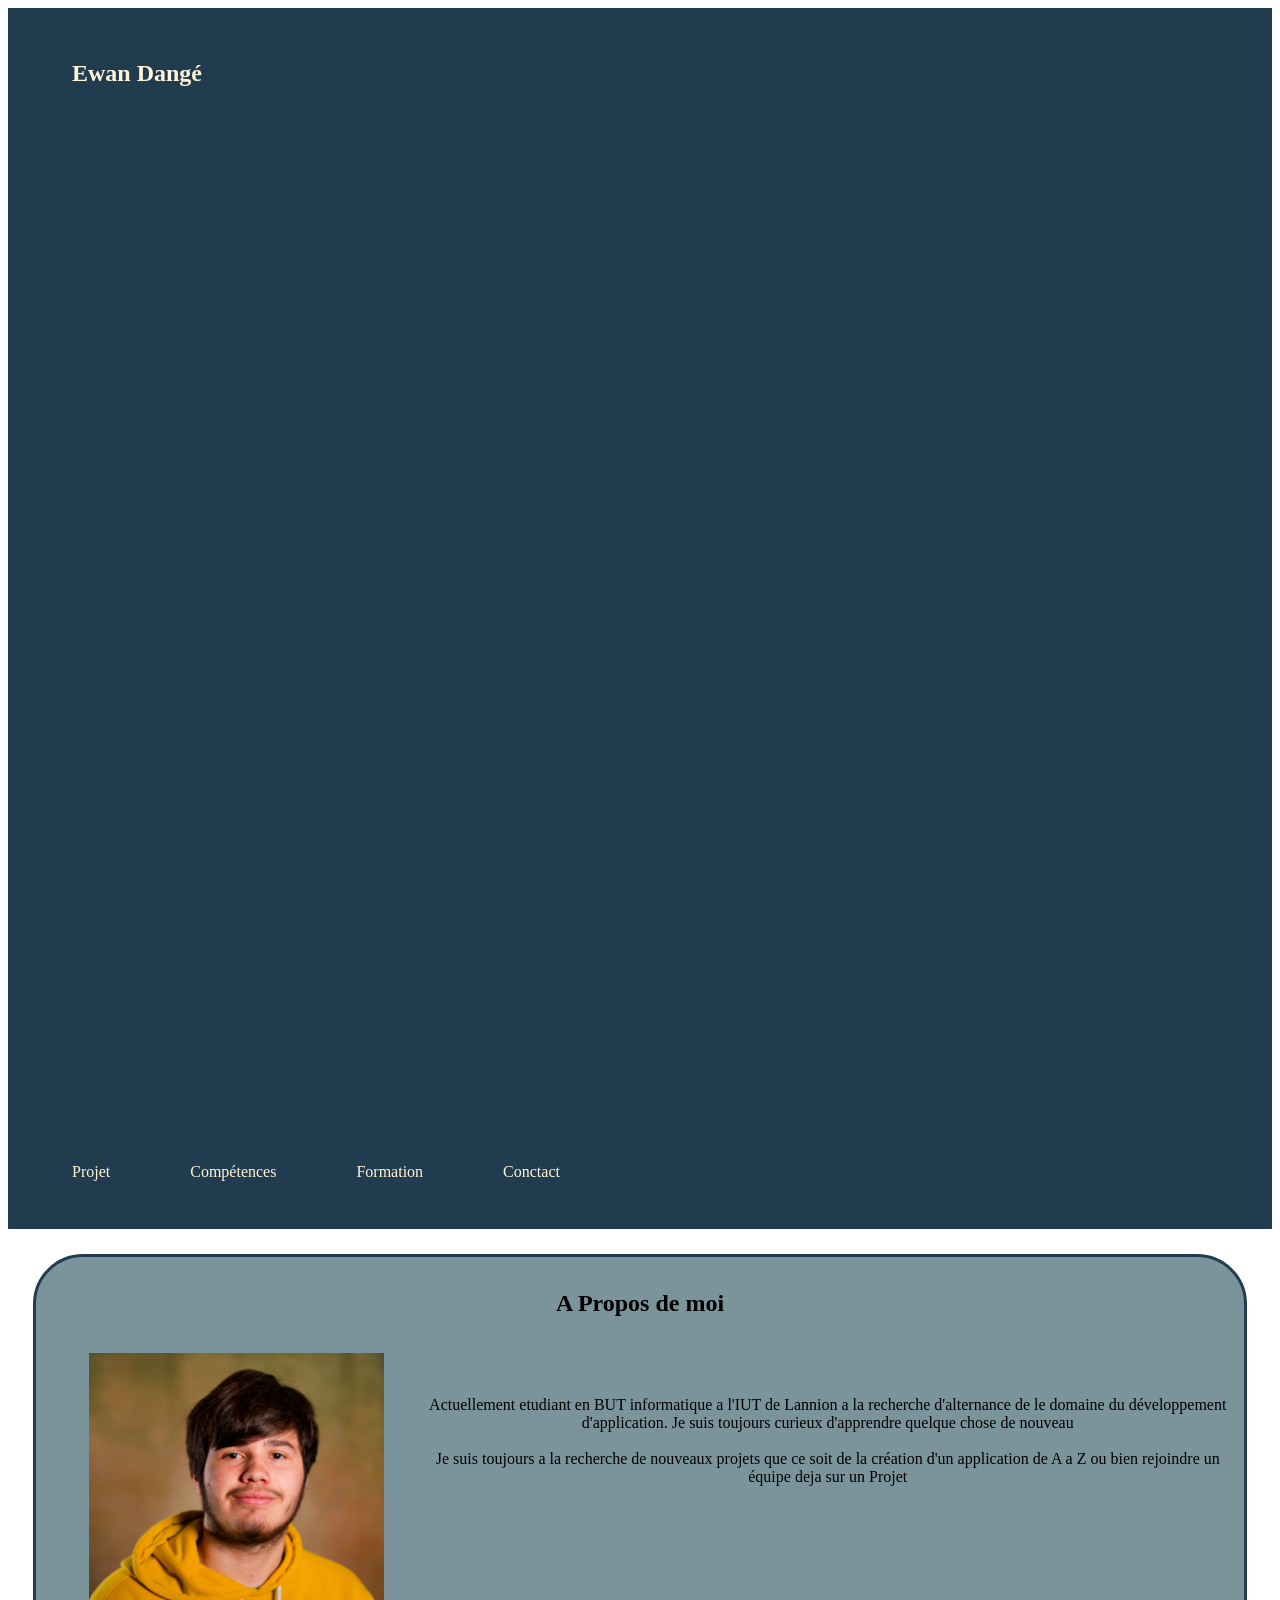
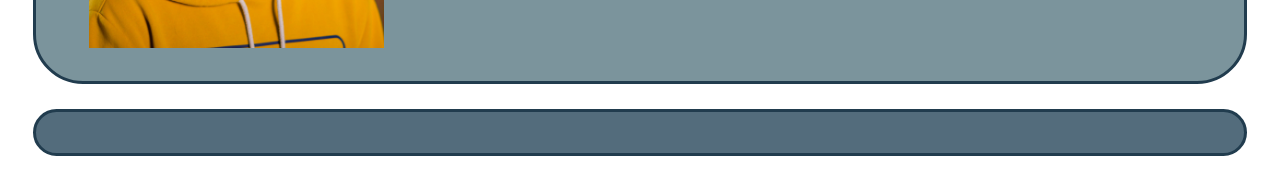
==== index.html @ 270f20a5 "rajout du css" ====
<!DOCTYPE html>
<html xmlns="http://www.w3.org/1999/xhtml" xml:lang="fr" lang="fr">
	<head>
	    	<meta charset="utf-8" >
            <meta name="author" content="Ewan Dangé" >
	    	<title>Portfolio Ewan Dangé- Accueil</title>
			<link rel="stylesheet" type="text/css" href="accueil.css" >
	</head>

    <body>
        <header>
            <nav>
                <h1><a href="#moi">Ewan Dangé</a></h1>
                <div>
                    <p>Projet</p>
                    <p>Compétences</p>
                    <p>Formation</p>
                    <p>Conctact</p>
                </div>
            </nav>
        </header>

        <main>
            <section id="moi">
                <h2>A Propos de moi</h2>
                <article>
                <figure id="photoDeProfil"><img src="./photo.jpg" alt="photo de profil" title="photo de profil" ></img></figure>
                
                <p>Actuellement etudiant en BUT informatique a l'IUT de Lannion a la recherche d'alternance de le domaine du développement d'application.
                    Je suis toujours curieux d'apprendre quelque chose de nouveau</br>
                    </br>
                    Je suis toujours a la recherche de nouveaux projets que ce soit de la création d'un application de A a Z  ou 
                    bien rejoindre un équipe deja sur un Projet
                </p>
                </article>
            </section>

            <section id="parcours">
                <figure>
                    
                </figure>
            </section>
        </main>
    </body>
---- accueil.css ----
/*MENU DE NAVIGATION*/
header{
    position: sticky;
    display: flex;
    background-color: #213C4E;
    flex-direction: row;
    justify-content: space-between;
    align-items: center;
    color:white;
    gap: 1rem;
    flex-wrap: wrap;
    padding: 1rem clamp(1rem, 3vw, 2rem);
}

h2{
    text-align: center;
}

nav{
    display: flex;
    flex-direction: row;
    color:#FFF5D9;
    justify-content: space-between;
    align-items: center;
    gap: 65rem;
    flex-wrap: wrap;
    padding: 1rem clamp(1rem, 3vw, 2rem);
}

nav>div{
    text-align: right;
    display: flex;
    flex-direction: row;
    gap:5rem;
}

nav h1:hover{
    color: black;
    text-decoration: underline;
}

nav div p:hover{
    color: black;
    font-style: italic;
}

section:nth-child(2n+1){
    background-color: #7B949C;
    border-color:#213C4E ;
}

section:nth-child(2n){
    background-color: #536C7C;
    border-color:#213C4E;
}

section{
    margin:2%;
    padding: 1%;
    border-radius: 50px;
    overflow: auto;
    border-style:solid;
}

#moi p{
    text-align: center;
    padding-top: 5%;
}

#photoDeProfil>img{
    max-width: 100%;
    height: auto;
}

#photoDeProfil{
    float: left;
    width: 25%;
    height: 50%;
    
}

a:link{
    text-decoration: none;
    color:#FFF5D9;
}

a:link:hover{
    text-decoration: none;
    color:#182241;
}

#parcours figure:nth-child(2n+1){
    background-color: #7B949C;
    border-color:#213C4E ;
}

#parcours figure:nth-child(2n){
    background-color: #536C7C;
    border-color:#213C4E;
}
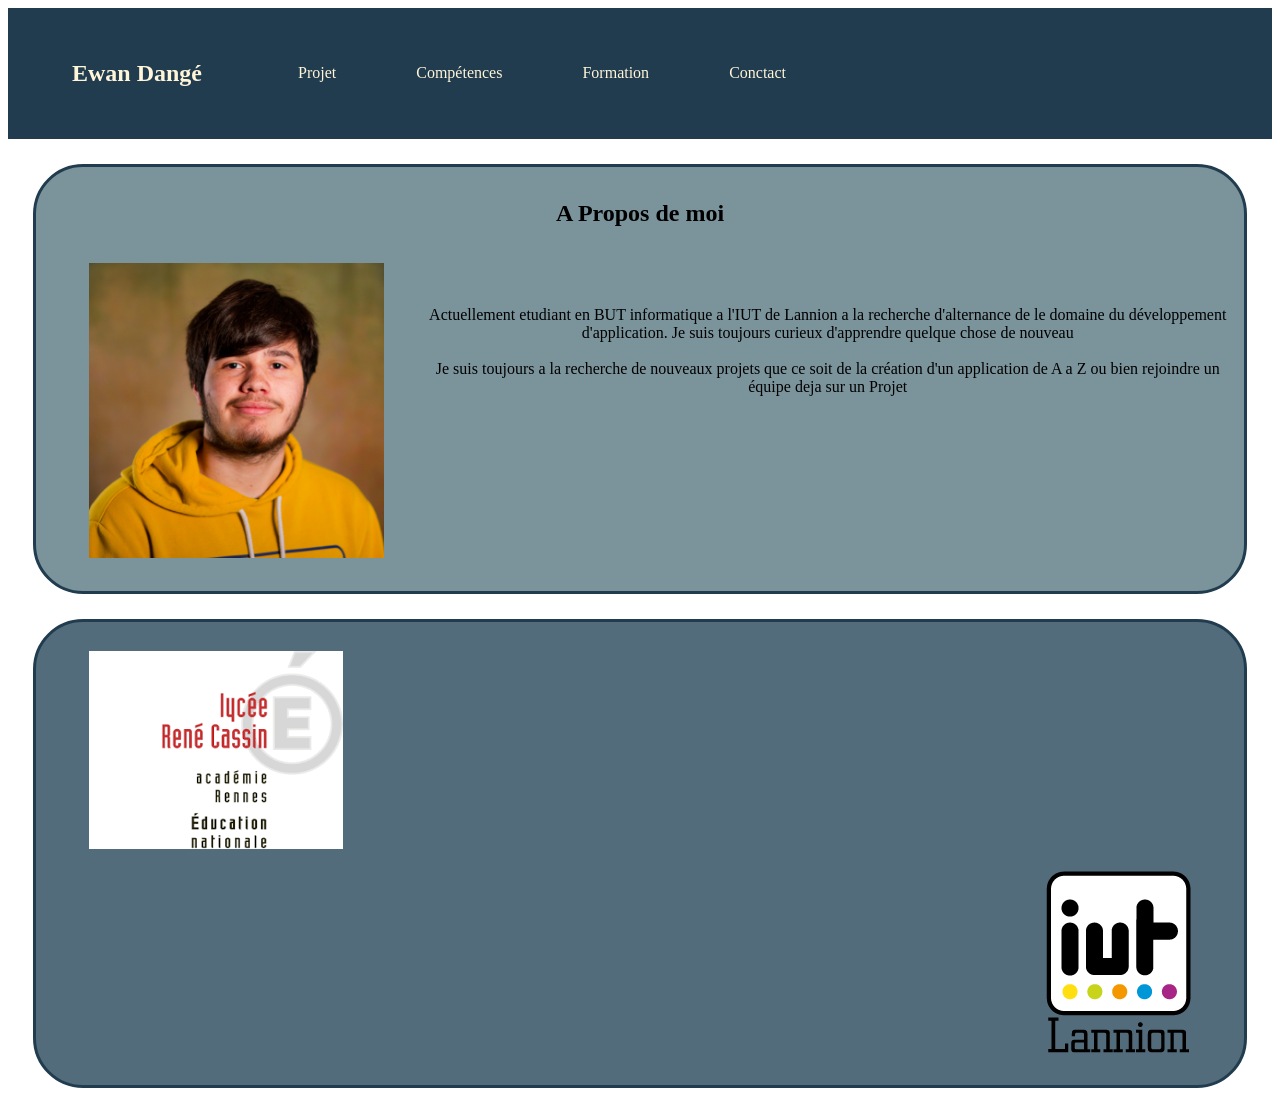
==== commit 9a62c485: "escalier de formation" ====
--- a/index.html
+++ b/index.html
@@ -14,7 +14,7 @@
                 <div>
                     <p>Projet</p>
                     <p>Compétences</p>
-                    <p>Formation</p>
+                    <p><a href="#parcours">Formation</a></p>
                     <p>Conctact</p>
                 </div>
             </nav>
@@ -35,9 +35,16 @@
                 </article>
             </section>
 
+
+
+
+
             <section id="parcours">
                 <figure>
-                    
+                    <img src="./Logo_Lycée.png" alt="logo lycée Réné Cassin" title="Lycée Rene Cassin"></img>
+                </figure>
+                <figure>
+                    <img src="./Logo_IUT.png" alt="Logo_IUT" title="IUT de Lannion">
                 </figure>
             </section>
         </main>
--- a/accueil.css
+++ b/accueil.css
@@ -22,7 +22,7 @@
     color:#FFF5D9;
     justify-content: space-between;
     align-items: center;
-    gap: 65rem;
+    gap: 6rem;
     flex-wrap: wrap;
     padding: 1rem clamp(1rem, 3vw, 2rem);
 }
@@ -90,11 +90,10 @@
 }
 
 #parcours figure:nth-child(2n+1){
-    background-color: #7B949C;
-    border-color:#213C4E ;
+    text-align:left;
+
 }
 
 #parcours figure:nth-child(2n){
-    background-color: #536C7C;
-    border-color:#213C4E;
+    text-align: right;
 }
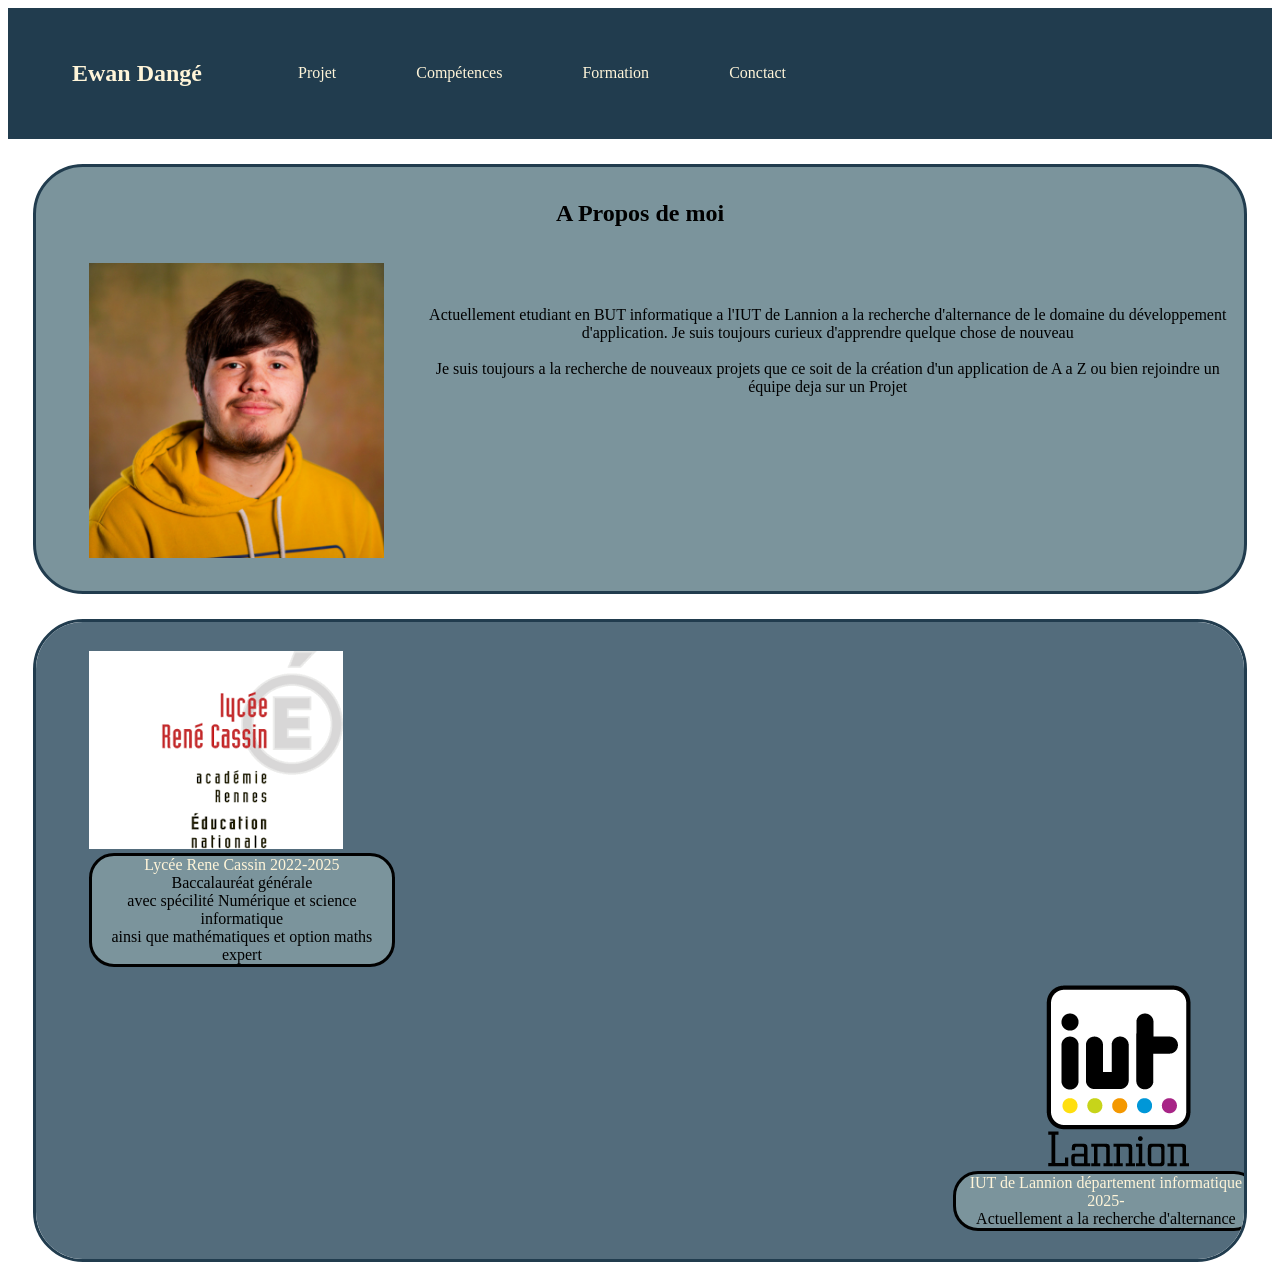
==== commit 032b6296: "partie parcours" ====
--- a/index.html
+++ b/index.html
@@ -5,6 +5,7 @@
             <meta name="author" content="Ewan Dangé" >
 	    	<title>Portfolio Ewan Dangé- Accueil</title>
 			<link rel="stylesheet" type="text/css" href="accueil.css" >
+            <link rel="icon" href="./icone.png">
 	</head>
 
     <body>
@@ -42,9 +43,15 @@
             <section id="parcours">
                 <figure>
                     <img src="./Logo_Lycée.png" alt="logo lycée Réné Cassin" title="Lycée Rene Cassin"></img>
+                    <figcaption><a href="https://www.lycee-rene-cassin-montfort-sur-meu.ac-rennes.fr">Lycée Rene Cassin 2022-2025</a> </br>
+                    Baccalauréat générale</br> 
+                    avec spécilité Numérique et science informatique</br> 
+                    ainsi que mathématiques et option maths expert </figcaption>
                 </figure>
-                <figure>
+                <figure id="iut">
                     <img src="./Logo_IUT.png" alt="Logo_IUT" title="IUT de Lannion">
+                    <figcaption><a href="https://iut-lannion.univ-rennes.fr">IUT de Lannion département informatique 2025-</a></br>
+                    Actuellement a la recherche d'alternance</figcaption>
                 </figure>
             </section>
         </main>
--- a/accueil.css
+++ b/accueil.css
@@ -78,9 +78,12 @@
     height: 50%;
     
 }
-
+a {
+  text-decoration: none; 
+  color: inherit;     
+}
 a:link{
-    text-decoration: none;
+   text-decoration: none;
     color:#FFF5D9;
 }
 
@@ -89,6 +92,7 @@
     color:#182241;
 }
 
+
 #parcours figure:nth-child(2n+1){
     text-align:left;
 
@@ -96,4 +100,27 @@
 
 #parcours figure:nth-child(2n){
     text-align: right;
+}
+
+#parcours figcaption{
+    text-align: center;
+    background-color: #7B949C;
+    border-color:#213C4E ;
+    border-radius: 25px;
+    width: 300px;
+    height: auto;
+    border-color: black;
+    border-style: solid;
+}
+
+#iut figcaption{
+    text-align: center;
+    background-color: #7B949C;
+    border-color:#213C4E ;
+    border-radius: 25px;
+    width: 300px;
+    height: auto;
+    border-color: black;
+    border-style: solid;
+    margin:0em 0em 0em 54em;
 }
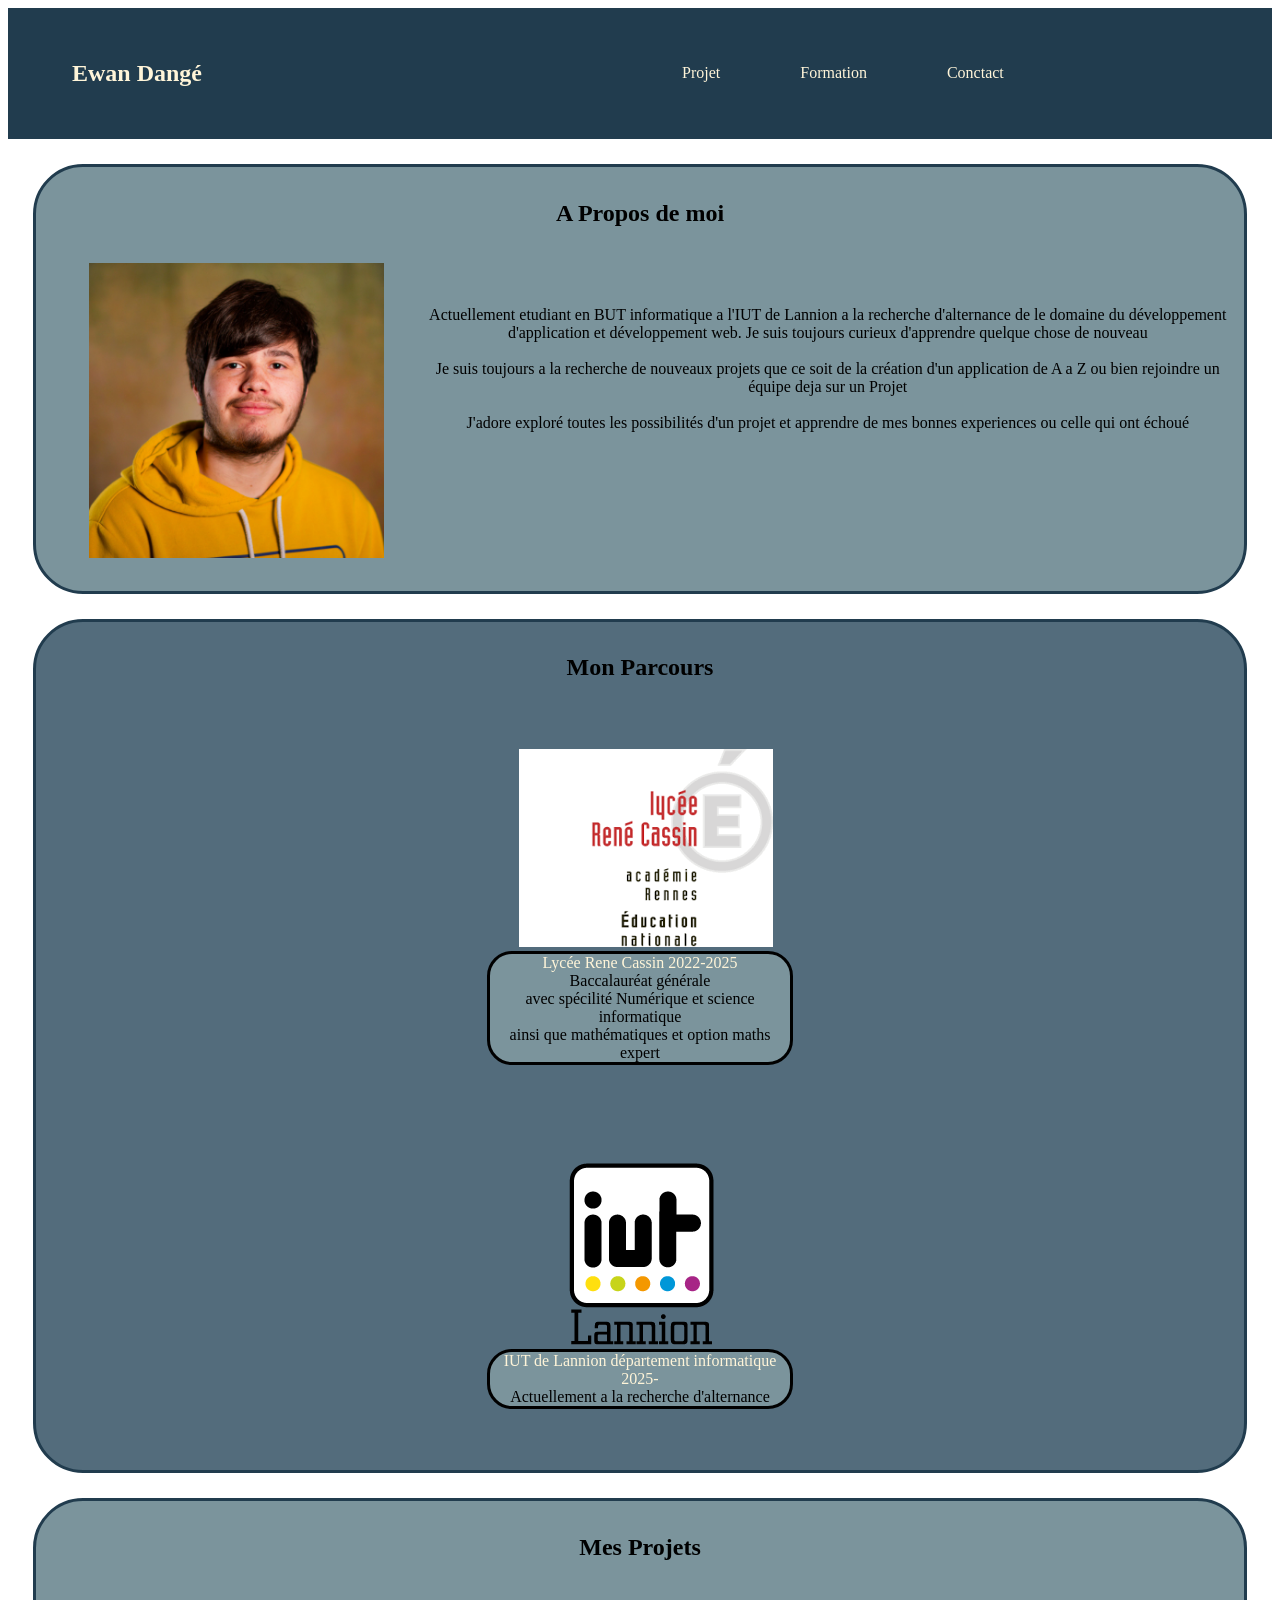
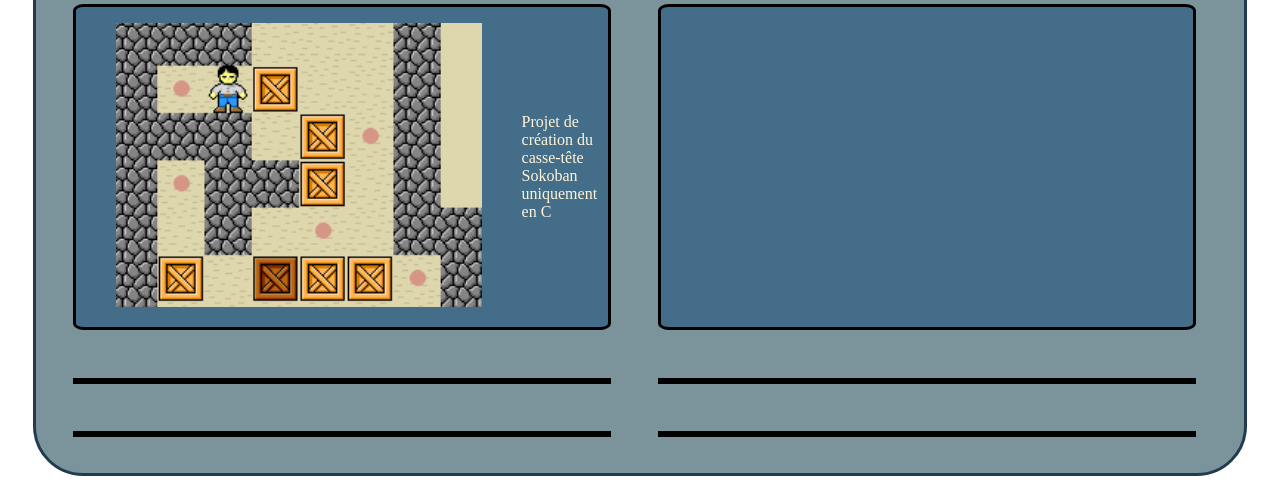
==== commit e27e59c0: "debut des projets" ====
--- a/index.html
+++ b/index.html
@@ -12,11 +12,11 @@
         <header>
             <nav>
                 <h1><a href="#moi">Ewan Dangé</a></h1>
+                <div></div><div></div><div></div><div></div>
                 <div>
-                    <p>Projet</p>
-                    <p>Compétences</p>
+                    <p><a href="#Projet">Projet</a></p>
                     <p><a href="#parcours">Formation</a></p>
-                    <p>Conctact</p>
+                    <p><a>Conctact</a></p>
                 </div>
             </nav>
         </header>
@@ -27,11 +27,14 @@
                 <article>
                 <figure id="photoDeProfil"><img src="./photo.jpg" alt="photo de profil" title="photo de profil" ></img></figure>
                 
-                <p>Actuellement etudiant en BUT informatique a l'IUT de Lannion a la recherche d'alternance de le domaine du développement d'application.
+                <p>Actuellement etudiant en BUT informatique a l'IUT de Lannion a la recherche d'alternance de le domaine du développement d'application et développement web.
                     Je suis toujours curieux d'apprendre quelque chose de nouveau</br>
                     </br>
                     Je suis toujours a la recherche de nouveaux projets que ce soit de la création d'un application de A a Z  ou 
                     bien rejoindre un équipe deja sur un Projet
+                    </br>
+                    </br>
+                    J'adore exploré toutes les possibilités d'un projet et apprendre de mes bonnes experiences ou celle qui ont échoué
                 </p>
                 </article>
             </section>
@@ -41,7 +44,8 @@
 
 
             <section id="parcours">
-                <figure>
+                <h2>Mon Parcours</h2>
+                <figure id="lycee">
                     <img src="./Logo_Lycée.png" alt="logo lycée Réné Cassin" title="Lycée Rene Cassin"></img>
                     <figcaption><a href="https://www.lycee-rene-cassin-montfort-sur-meu.ac-rennes.fr">Lycée Rene Cassin 2022-2025</a> </br>
                     Baccalauréat générale</br> 
@@ -54,5 +58,28 @@
                     Actuellement a la recherche d'alternance</figcaption>
                 </figure>
             </section>
+
+
+            <section id="Projet">
+                <h2>Mes Projets</h2>
+                <div>
+                    <article id="C1">
+                        <figure><img src="./projets/sokoban.png"></figure>
+                        <p>Projet de création du casse-tête Sokoban uniquement en C </p>
+                    </article>
+
+                    <article id="C2"></article>
+
+                    <article id="C3"></article>
+
+                    <article id="C4"></article>
+
+                    <article id="C5"></article>
+
+                    <article id="C6"></article>
+                </div>
+            </section>
+
+
         </main>
     </body>
--- a/accueil.css
+++ b/accueil.css
@@ -43,7 +43,7 @@
     color: black;
     font-style: italic;
 }
-
+/*-----------------------------------------------------------Sections--------------------------------------------------*/
 section:nth-child(2n+1){
     background-color: #7B949C;
     border-color:#213C4E ;
@@ -61,7 +61,7 @@
     overflow: auto;
     border-style:solid;
 }
-
+/*------------------------------------------------Présentation-----------------------------------------------------*/
 #moi p{
     text-align: center;
     padding-top: 5%;
@@ -78,6 +78,7 @@
     height: 50%;
     
 }
+/*-------------------------------------------------LIENS----------------------------------------------------------*/
 a {
   text-decoration: none; 
   color: inherit;     
@@ -92,15 +93,13 @@
     color:#182241;
 }
 
-
-#parcours figure:nth-child(2n+1){
-    text-align:left;
-
+/*--------------------------------------------------PARCOURS-----------------------------------------------------*/
+#parcours{
+    display: flex;
+    flex-direction: column;
+    align-items: center;
 }
 
-#parcours figure:nth-child(2n){
-    text-align: right;
-}
 
 #parcours figcaption{
     text-align: center;
@@ -113,14 +112,35 @@
     border-style: solid;
 }
 
-#iut figcaption{
-    text-align: center;
-    background-color: #7B949C;
-    border-color:#213C4E ;
-    border-radius: 25px;
-    width: 300px;
+#parcours figure{
+    padding: 2em;
+}
+
+#iut img{
+    padding: 0 0 0 5em;
+}
+
+#lycee img{
+    padding:  0 0 0 2em;
+}
+
+/*-------------------------------------------------------------Projet------------------------------------------------------------*/
+#Projet div{
+    display: flex;
+    flex-direction: row;
+    flex-wrap: wrap;
+}
+
+#Projet article{
+    display: flex;
+    flex-direction: row;
+    color: #FFF5D9;
+    align-items: center;
+    border: black;
+    border-style: solid;
+    border-radius: 2%;
+    background-color: #436d88;
+    width: 45%;
     height: auto;
-    border-color: black;
-    border-style: solid;
-    margin:0em 0em 0em 54em;
+    margin: 2%;
 }
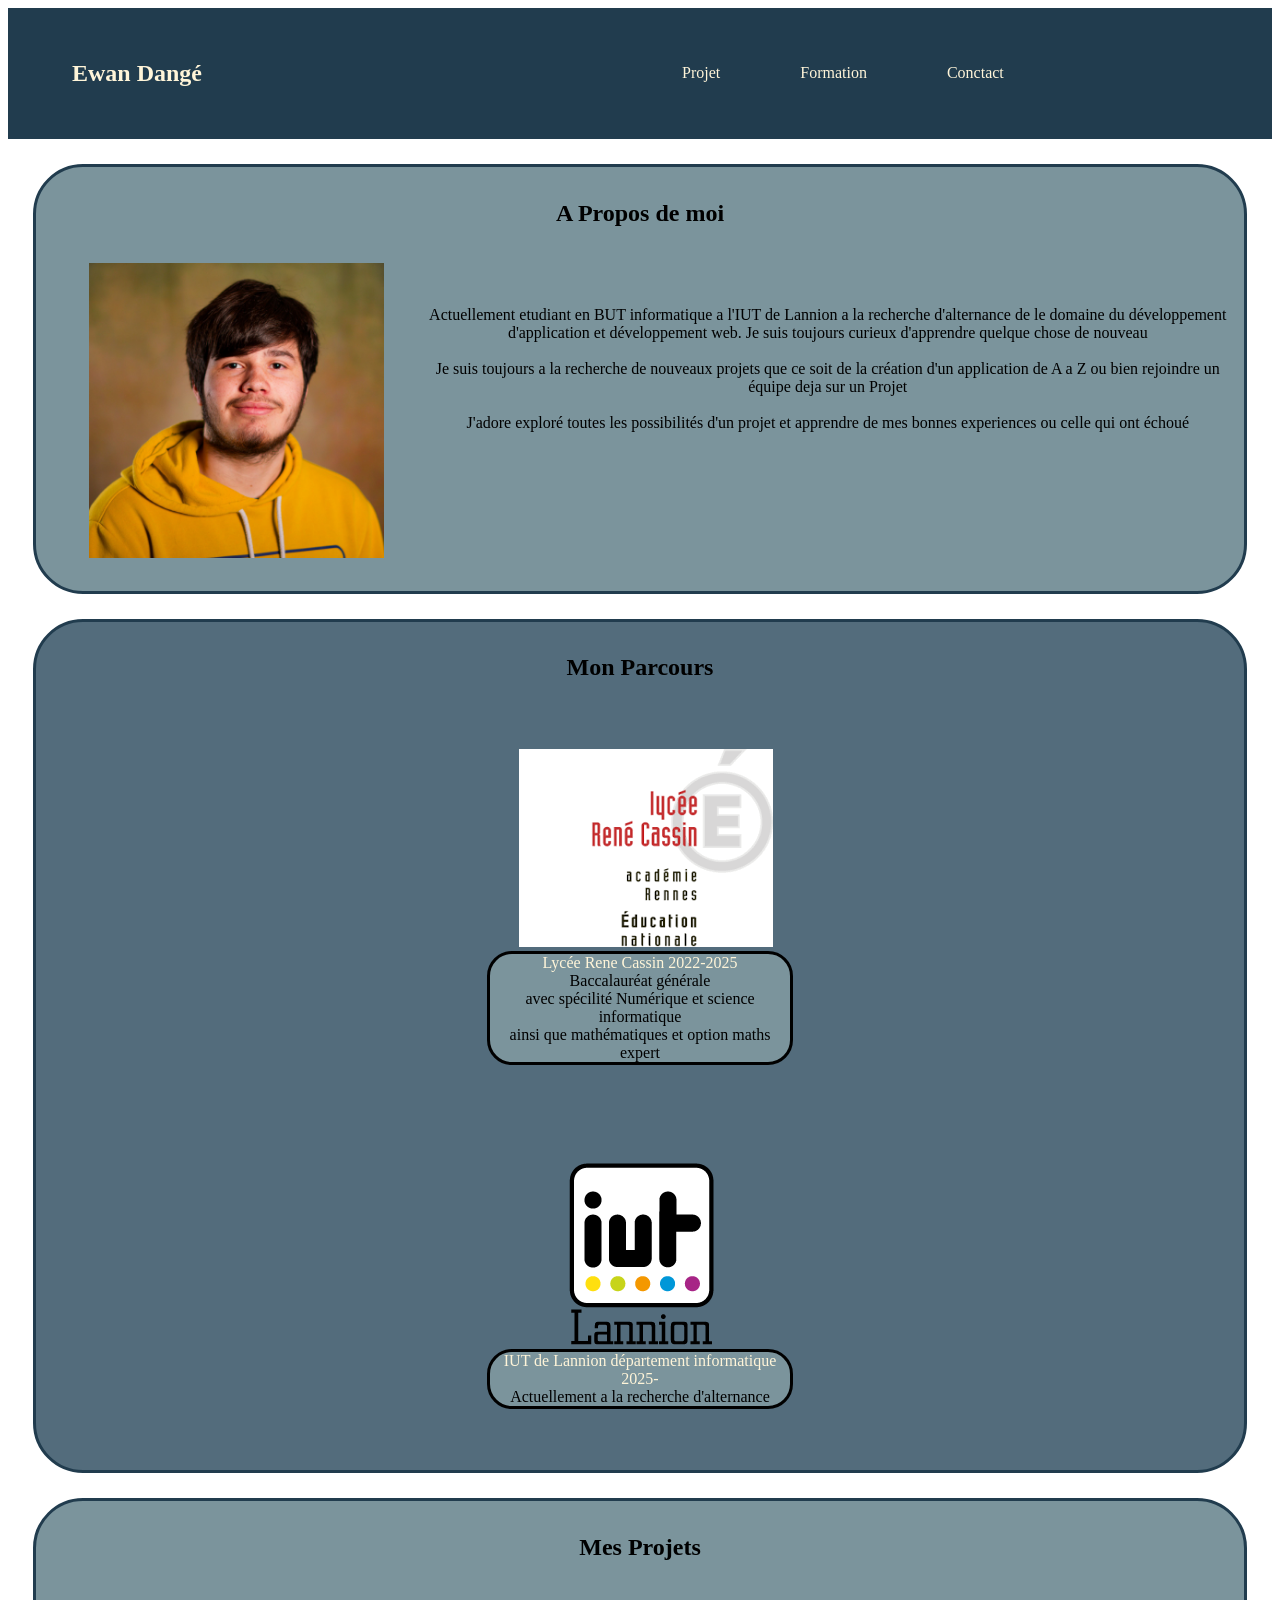
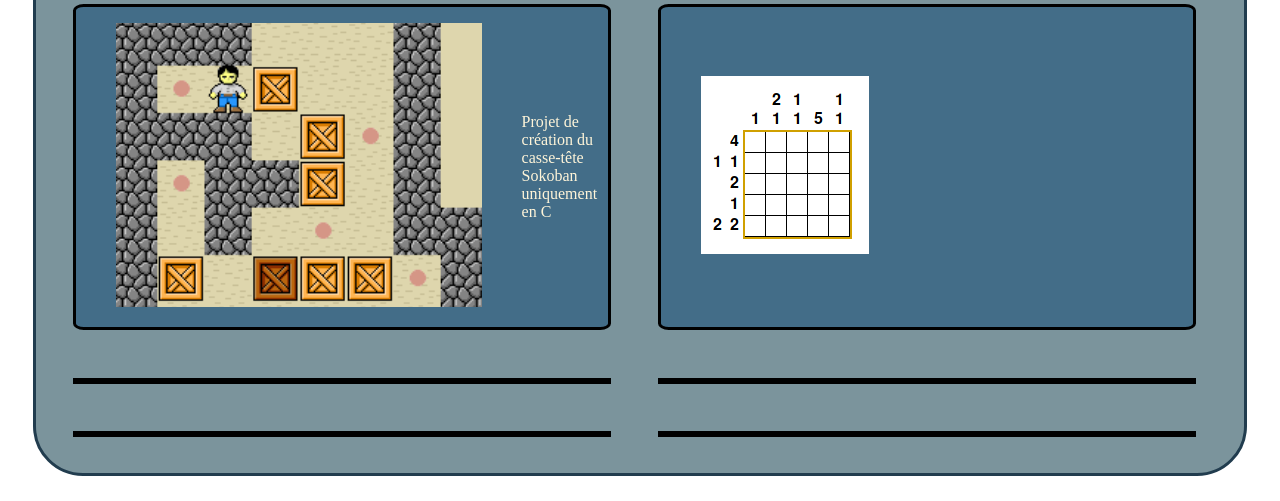
==== commit 8a866049: "picross" ====
--- a/index.html
+++ b/index.html
@@ -68,7 +68,9 @@
                         <p>Projet de création du casse-tête Sokoban uniquement en C </p>
                     </article>
 
-                    <article id="C2"></article>
+                    <article id="C2">
+                        <figure><img src="./projets/picross-vide.png"></figure>
+                    </article>
 
                     <article id="C3"></article>
 
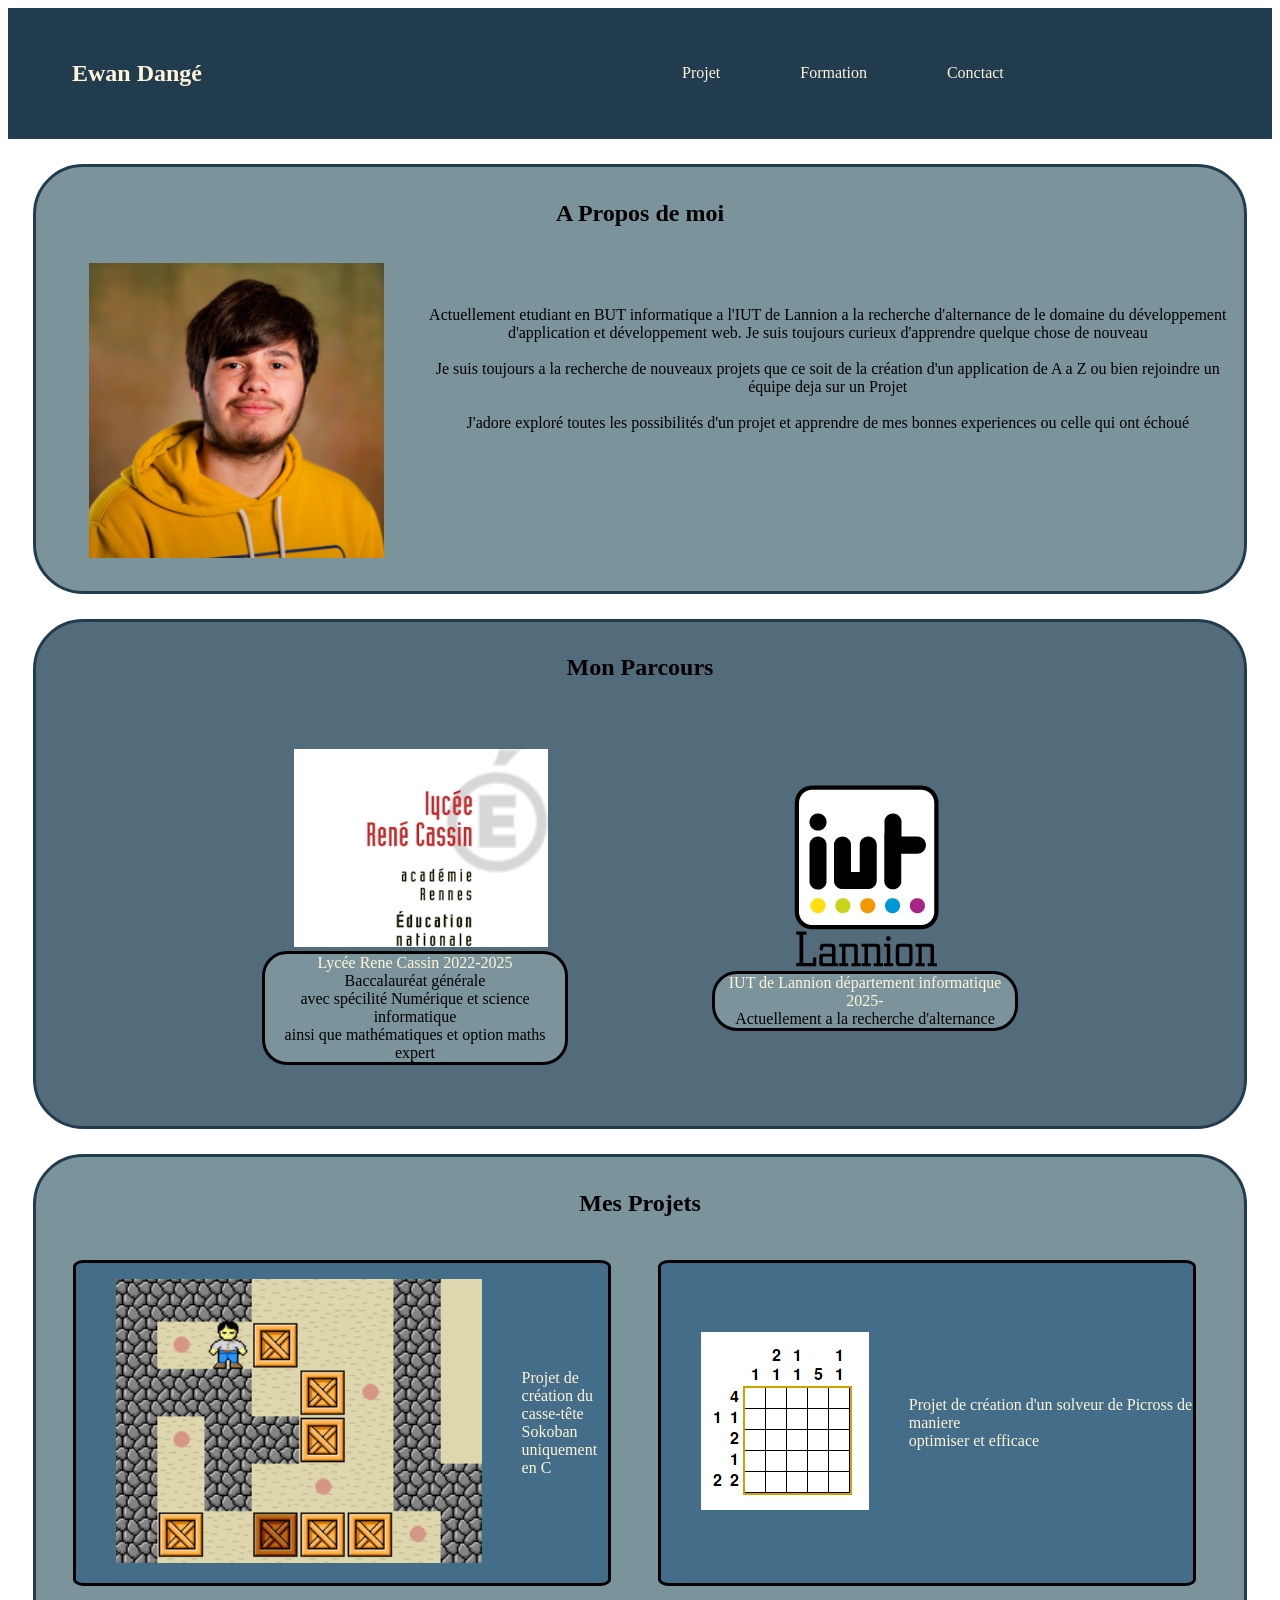
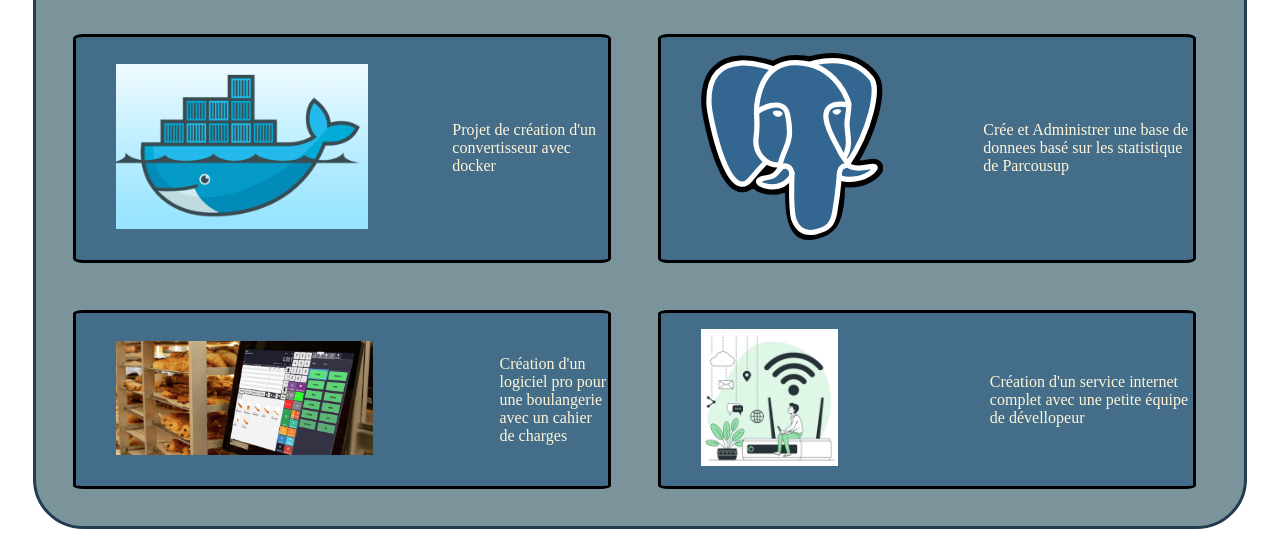
==== commit 566be337: "projets rassemblé" ====
--- a/index.html
+++ b/index.html
@@ -45,18 +45,20 @@
 
             <section id="parcours">
                 <h2>Mon Parcours</h2>
-                <figure id="lycee">
-                    <img src="./Logo_Lycée.png" alt="logo lycée Réné Cassin" title="Lycée Rene Cassin"></img>
-                    <figcaption><a href="https://www.lycee-rene-cassin-montfort-sur-meu.ac-rennes.fr">Lycée Rene Cassin 2022-2025</a> </br>
-                    Baccalauréat générale</br> 
-                    avec spécilité Numérique et science informatique</br> 
-                    ainsi que mathématiques et option maths expert </figcaption>
-                </figure>
-                <figure id="iut">
-                    <img src="./Logo_IUT.png" alt="Logo_IUT" title="IUT de Lannion">
-                    <figcaption><a href="https://iut-lannion.univ-rennes.fr">IUT de Lannion département informatique 2025-</a></br>
-                    Actuellement a la recherche d'alternance</figcaption>
-                </figure>
+                <div>
+                    <figure id="lycee">
+                        <img src="./Logo_Lycée.png" alt="logo lycée Réné Cassin" title="Lycée Rene Cassin"></img>
+                        <figcaption><a href="https://www.lycee-rene-cassin-montfort-sur-meu.ac-rennes.fr">Lycée Rene Cassin 2022-2025</a> </br>
+                        Baccalauréat générale</br> 
+                        avec spécilité Numérique et science informatique</br> 
+                        ainsi que mathématiques et option maths expert </figcaption>
+                    </figure>
+                    <figure id="iut">
+                        <img src="./Logo_IUT.png" alt="Logo_IUT" title="IUT de Lannion">
+                        <figcaption><a href="https://iut-lannion.univ-rennes.fr">IUT de Lannion département informatique 2025-</a></br>
+                        Actuellement a la recherche d'alternance</figcaption>
+                        </figure>
+                </div>
             </section>
 
 
@@ -64,21 +66,34 @@
                 <h2>Mes Projets</h2>
                 <div>
                     <article id="C1">
-                        <figure><img src="./projets/sokoban.png"></figure>
+                        <figure><img src="./projets/sokoban.png" alt="Sokoban" title="Competence Coder"></figure>
                         <p>Projet de création du casse-tête Sokoban uniquement en C </p>
                     </article>
 
                     <article id="C2">
-                        <figure><img src="./projets/picross-vide.png"></figure>
+                        <figure><img src="./projets/picross-vide.png" alt="picross" title="Competence Optimiser"></figure>
+                        <p>Projet de création d'un solveur  de Picross de maniere</br> optimiser  et efficace</p>
                     </article>
 
-                    <article id="C3"></article>
+                    <article id="C3">
+                        <figure id="docker"><img src="./projets/docker-logo.png" alt="docker" title="Competence Administrer"></figure>
+                        <p>Projet de création d'un convertisseur avec docker</p>
+                    </article>
 
-                    <article id="C4"></article>
+                    <article id="C4">
+                        <figure id="sql"><img src="./projets/Postgresql_elephant.svg" alt="bdd" title="Competence Gere les donnees"></figure>
+                        <p>Crée et Administrer une base de donnees basé sur les statistique de Parcousup</p>
+                    </article>
 
-                    <article id="C5"></article>
+                    <article id="C5">
+                        <figure id="pain"><img src="./projets/933-optimisez-gestion-boulangerie-logiciel-caisse-jdc-sa.jpg" alt="projet" title="Conduire un projet"></figure>
+                        <p>Création d'un logiciel pro pour une boulangerie avec un cahier de charges</p>
+                    </article>
 
-                    <article id="C6"></article>
+                    <article id="C6">
+                        <figure id="internet"><img src="./projets/internet-services.jpg" alt="internet" title="Competence Travailler en équipe"></figure>
+                        <p>Création d'un service internet complet avec une petite équipe de dévellopeur</p>
+                    </article>
                 </div>
             </section>
 
--- a/accueil.css
+++ b/accueil.css
@@ -61,6 +61,9 @@
     overflow: auto;
     border-style:solid;
 }
+section:hover h2{
+    color: #FFF5D9;
+}
 /*------------------------------------------------Présentation-----------------------------------------------------*/
 #moi p{
     text-align: center;
@@ -94,10 +97,12 @@
 }
 
 /*--------------------------------------------------PARCOURS-----------------------------------------------------*/
-#parcours{
+#parcours div{
     display: flex;
-    flex-direction: column;
+    flex-direction: row;
+    flex-wrap: wrap;
     align-items: center;
+    justify-content: center;
 }
 
 
@@ -143,4 +148,26 @@
     width: 45%;
     height: auto;
     margin: 2%;
+    transition: all 200ms;
+}
+
+#Projet article:hover{
+    border: #FFF5D9;
+    border-style: solid;
+}
+
+#docker img{
+    width: 85%;
+}
+
+#sql img{
+    width: 75%;
+}
+
+#pain img{
+    width: 75%;
+}
+
+#internet img{
+    width: 55%;
 }
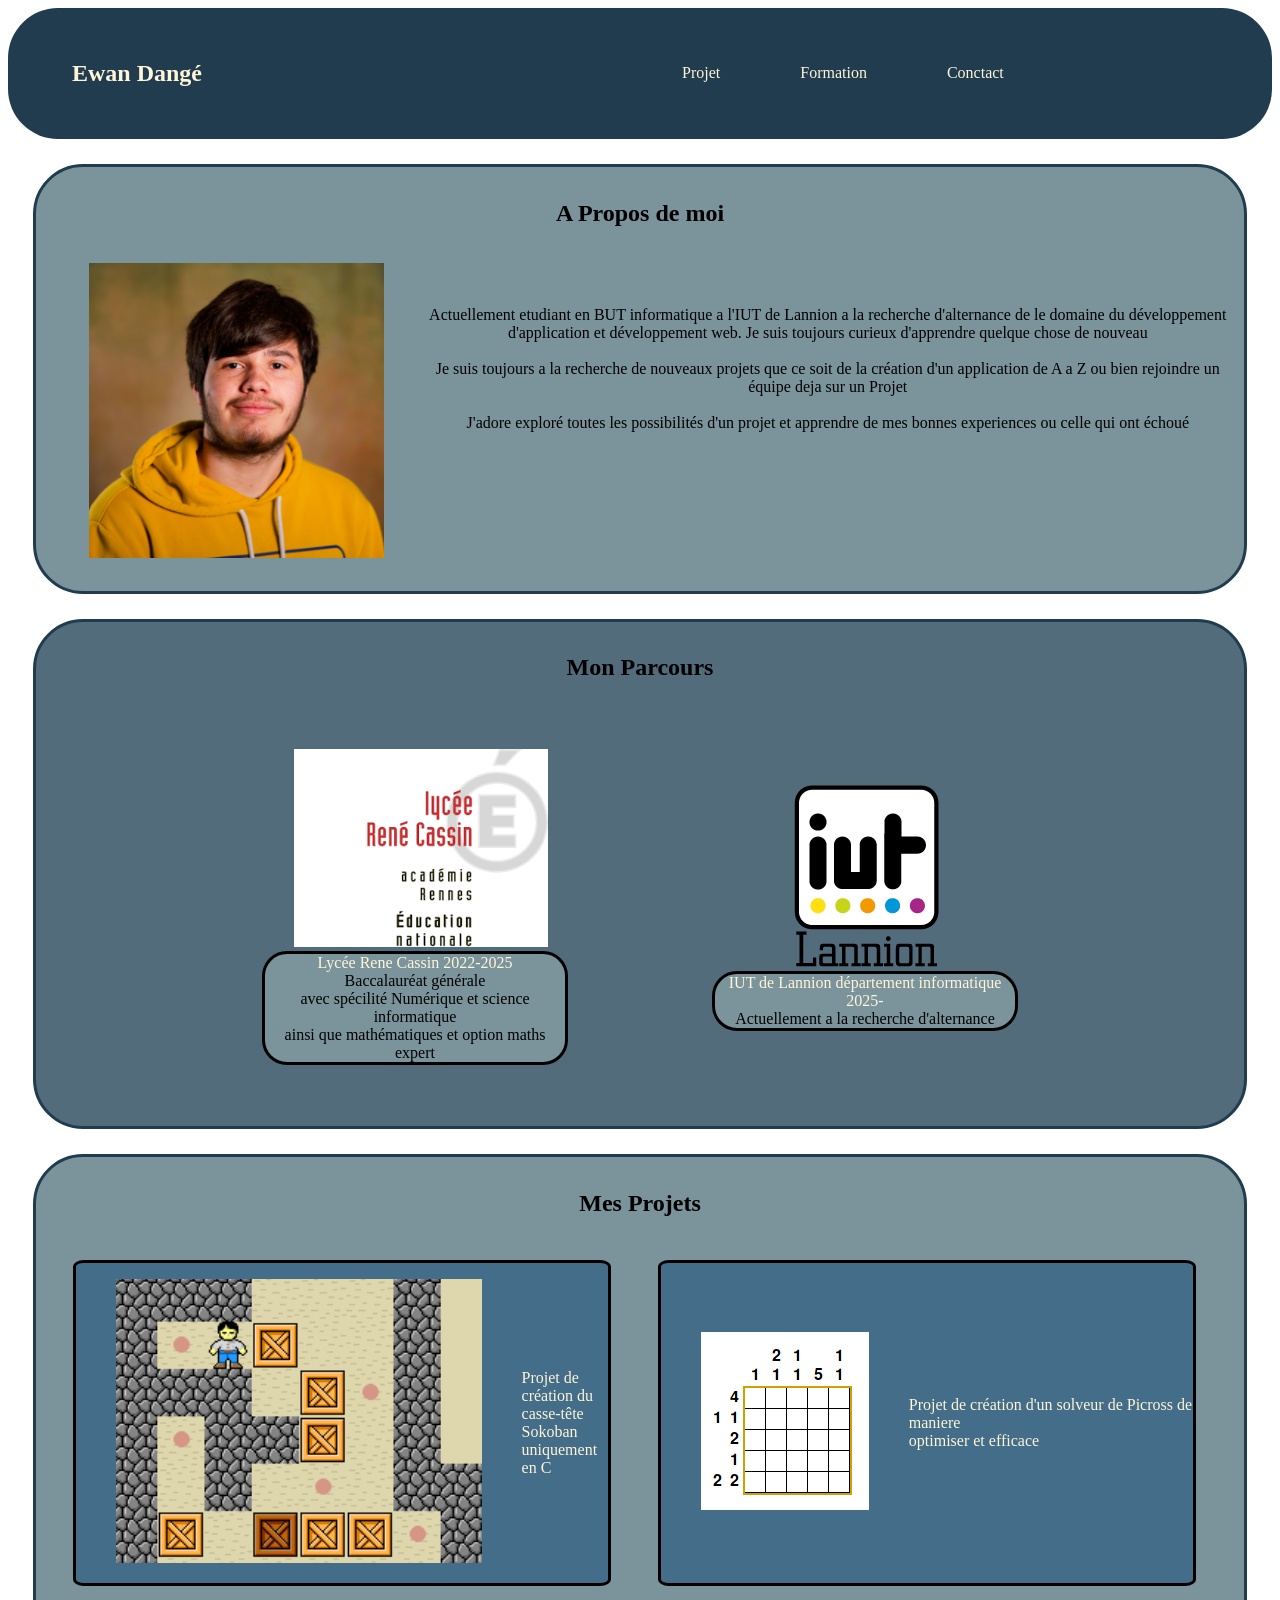
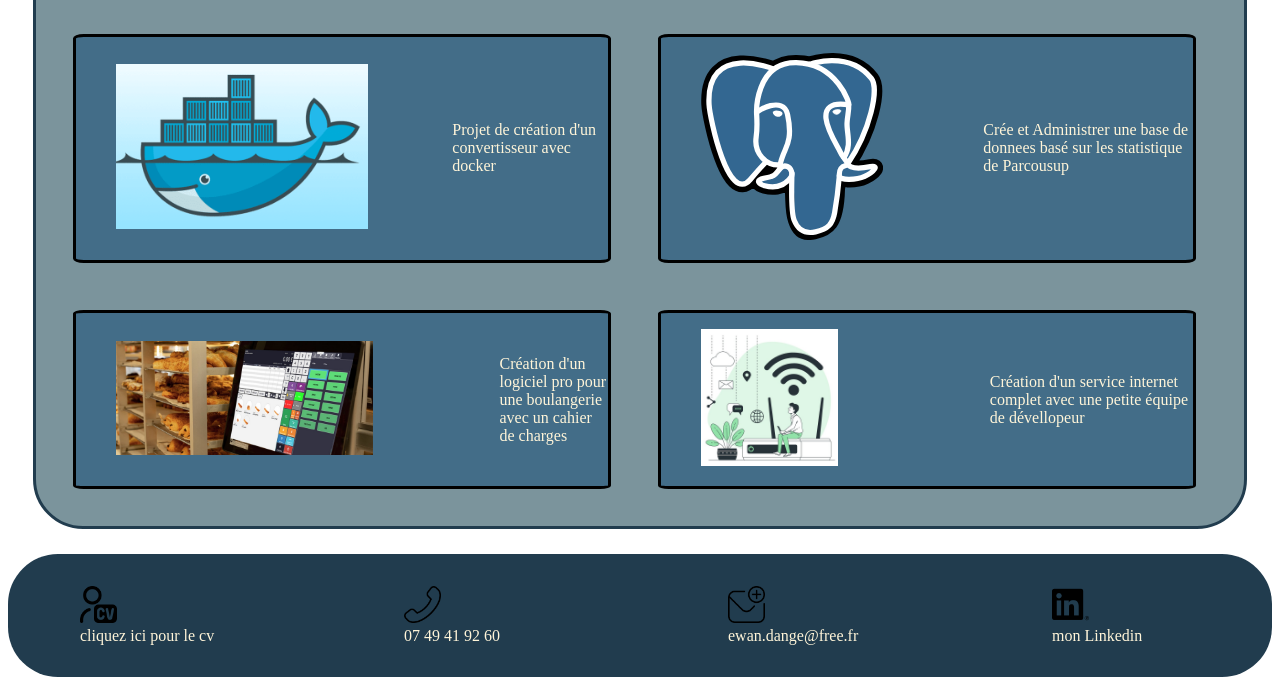
==== commit 17e30913: "conctact" ====
--- a/index.html
+++ b/index.html
@@ -16,7 +16,7 @@
                 <div>
                     <p><a href="#Projet">Projet</a></p>
                     <p><a href="#parcours">Formation</a></p>
-                    <p><a>Conctact</a></p>
+                    <p><a href="#Conctact">Conctact</a></p>
                 </div>
             </nav>
         </header>
@@ -53,6 +53,7 @@
                         avec spécilité Numérique et science informatique</br> 
                         ainsi que mathématiques et option maths expert </figcaption>
                     </figure>
+
                     <figure id="iut">
                         <img src="./Logo_IUT.png" alt="Logo_IUT" title="IUT de Lannion">
                         <figcaption><a href="https://iut-lannion.univ-rennes.fr">IUT de Lannion département informatique 2025-</a></br>
@@ -96,7 +97,29 @@
                     </article>
                 </div>
             </section>
+        </main>
+        <footer id="Conctact">
+            <nav>
 
+                <figure id="cv">
+                    <img src="./cv-de-la-personne.png" alt="cv" title="mon CV">
+                    <figcaption><a href="https://drive.google.com/file/d/1TK1znaOmvTk9i3_h29Dd4YE768K5M107/view?usp=drive_link">cliquez ici pour le cv</a></figcaption>
+                </figure>
 
-        </main>
+                <figure id="tel">
+                    <img src="./retourner-le-telephone.png" alt="tel" title="mon numero de telephone">
+                    <figcaption><a href="tel:0749419260">07 49 41 92 60</a></figcaption>
+                </figure>
+
+                <figure id="mail">
+                    <img src="./courrier-et-cercle.png" alt="mail" title="mon mail">
+                    <figcaption><a href="mailto:ewan.dange@free.fr">ewan.dange@free.fr</a></figcaption>
+                </figure>
+
+                <figure id="linkedin">
+                    <img src="./linkedin.png" alt="linkedin" title="mon linkedin">
+                    <figcaption><a href="https://www.linkedin.com/in/ewan-dangé-009b1b3b6/">mon Linkedin</a></figcaption>
+                </figure>
+            </nav>
+        </footer>
     </body>
--- a/accueil.css
+++ b/accueil.css
@@ -10,6 +10,7 @@
     gap: 1rem;
     flex-wrap: wrap;
     padding: 1rem clamp(1rem, 3vw, 2rem);
+    border-radius: 50px;
 }
 
 h2{
@@ -170,4 +171,35 @@
 
 #internet img{
     width: 55%;
+}
+
+
+/*-------------------------------------------------------------Conctact--------------------------------------------------------------------*/
+
+footer{
+    background-color: #213C4E;
+    border-radius: 50px ;
+}
+ 
+footer nav{
+    display: flex;
+    flex-direction: row;
+    flex-wrap: nowrap;
+    justify-content: space-around;
+}
+
+#cv img{
+    width: 25%;
+}
+
+#tel img{
+    width: 25%;
+}
+
+#mail img{
+    width: 25%;
+}
+
+#linkedin img{
+    width: 25%;
 }
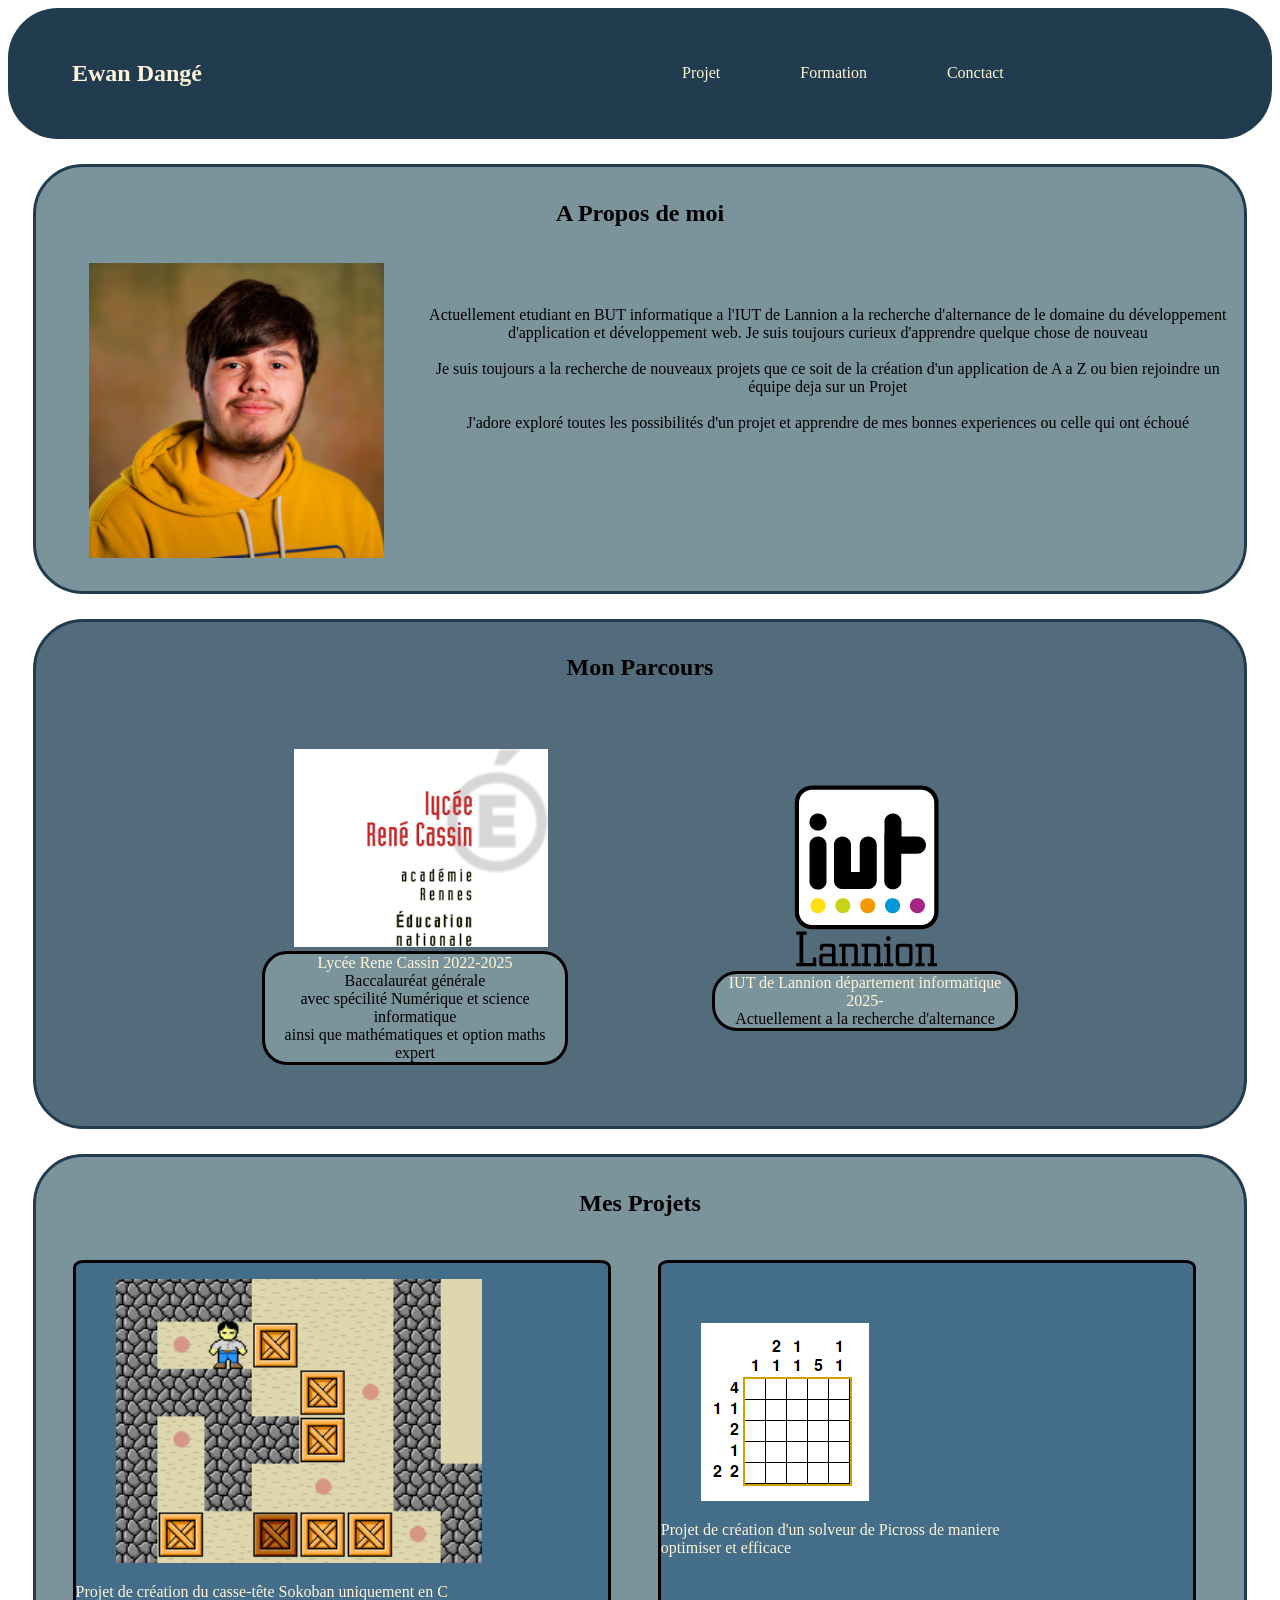
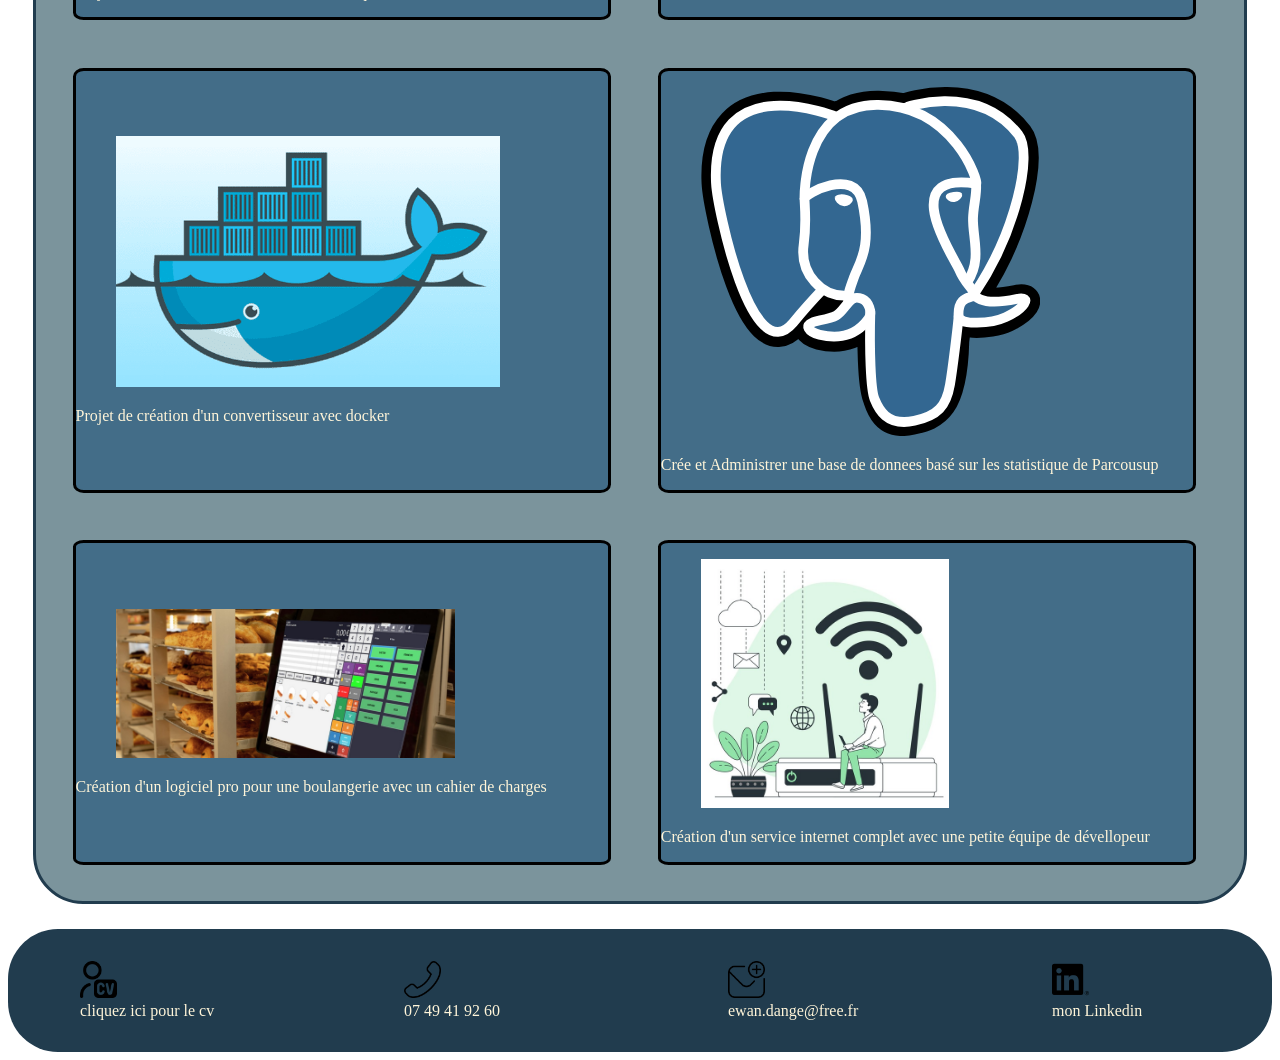
==== commit a43fec73: "differentes page de compétences" ====
--- a/index.html
+++ b/index.html
@@ -67,33 +67,45 @@
                 <h2>Mes Projets</h2>
                 <div>
                     <article id="C1">
-                        <figure><img src="./projets/sokoban.png" alt="Sokoban" title="Competence Coder"></figure>
-                        <p>Projet de création du casse-tête Sokoban uniquement en C </p>
+                        <a href="./Competence 1.html">
+                            <figure><img src="./projets/sokoban.png" alt="Sokoban" title="Competence Coder"></figure>
+                            <p>Projet de création du casse-tête Sokoban uniquement en C </p>
+                        </a>
                     </article>
 
                     <article id="C2">
-                        <figure><img src="./projets/picross-vide.png" alt="picross" title="Competence Optimiser"></figure>
-                        <p>Projet de création d'un solveur  de Picross de maniere</br> optimiser  et efficace</p>
+                        <a href="./Competence 2.html">
+                            <figure><img src="./projets/picross-vide.png" alt="picross" title="Competence Optimiser"></figure>
+                            <p>Projet de création d'un solveur  de Picross de maniere</br> optimiser  et efficace</p>
+                        </a>
                     </article>
 
                     <article id="C3">
-                        <figure id="docker"><img src="./projets/docker-logo.png" alt="docker" title="Competence Administrer"></figure>
-                        <p>Projet de création d'un convertisseur avec docker</p>
+                        <a href="./Competence 3.html">
+                            <figure id="docker"><img src="./projets/docker-logo.png" alt="docker" title="Competence Administrer"></figure>
+                            <p>Projet de création d'un convertisseur avec docker</p>
+                        </a>
                     </article>
 
                     <article id="C4">
-                        <figure id="sql"><img src="./projets/Postgresql_elephant.svg" alt="bdd" title="Competence Gere les donnees"></figure>
-                        <p>Crée et Administrer une base de donnees basé sur les statistique de Parcousup</p>
+                        <a href="./Competence 4.html">
+                            <figure id="sql"><img src="./projets/Postgresql_elephant.svg" alt="bdd" title="Competence Gere les donnees"></figure>
+                            <p>Crée et Administrer une base de donnees basé sur les statistique de Parcousup</p>
+                        </a>
                     </article>
 
                     <article id="C5">
-                        <figure id="pain"><img src="./projets/933-optimisez-gestion-boulangerie-logiciel-caisse-jdc-sa.jpg" alt="projet" title="Conduire un projet"></figure>
-                        <p>Création d'un logiciel pro pour une boulangerie avec un cahier de charges</p>
+                        <a href="./Competence 5.html">
+                            <figure id="pain"><img src="./projets/933-optimisez-gestion-boulangerie-logiciel-caisse-jdc-sa.jpg" alt="projet" title="Conduire un projet"></figure>
+                            <p>Création d'un logiciel pro pour une boulangerie avec un cahier de charges</p>
+                        </a>
                     </article>
 
                     <article id="C6">
-                        <figure id="internet"><img src="./projets/internet-services.jpg" alt="internet" title="Competence Travailler en équipe"></figure>
-                        <p>Création d'un service internet complet avec une petite équipe de dévellopeur</p>
+                        <a href="./Competence 6.html">
+                            <figure id="internet"><img src="./projets/internet-services.jpg" alt="internet" title="Competence Travailler en équipe"></figure>
+                            <p>Création d'un service internet complet avec une petite équipe de dévellopeur</p>
+                        </a>
                     </article>
                 </div>
             </section>
--- a/accueil.css
+++ b/accueil.css
@@ -202,4 +202,64 @@
 
 #linkedin img{
     width: 25%;
+}
+
+
+/*---------------------------------------------------------Page Auxiliaire-------------------------------------------------------------*/
+
+#retour img{
+    width: 100%;
+}
+
+.Comp header{
+    position: fixed;
+    width: 15%;
+    height: 15%;
+    border-radius: 50px;
+    border: #182241;
+    border-style: solid;
+}
+
+.Comp header:hover{
+    border: #436d88;
+}
+
+.Comp nav a{
+    display: flex;
+    flex-direction: row;
+    justify-content: flex-start;
+    margin: 0 0 0 0;
+}
+
+.Comp body{
+    margin : 50%
+}
+
+.hid{
+    visibility: hidden;
+}
+
+.Comp article{
+    display: flex;
+    flex-direction: row;
+    justify-content: space-between;
+}
+
+.Comp section{
+    display: flex;
+    flex-direction: column;
+    flex-wrap: nowrap;
+}
+
+#déroulé_soko img{
+    width: 60%;
+}
+
+#résultat_soko img{
+    width: 70%;
+}
+
+.Comp div{
+    align-self: center;
+    font-size: 150%;
 }
